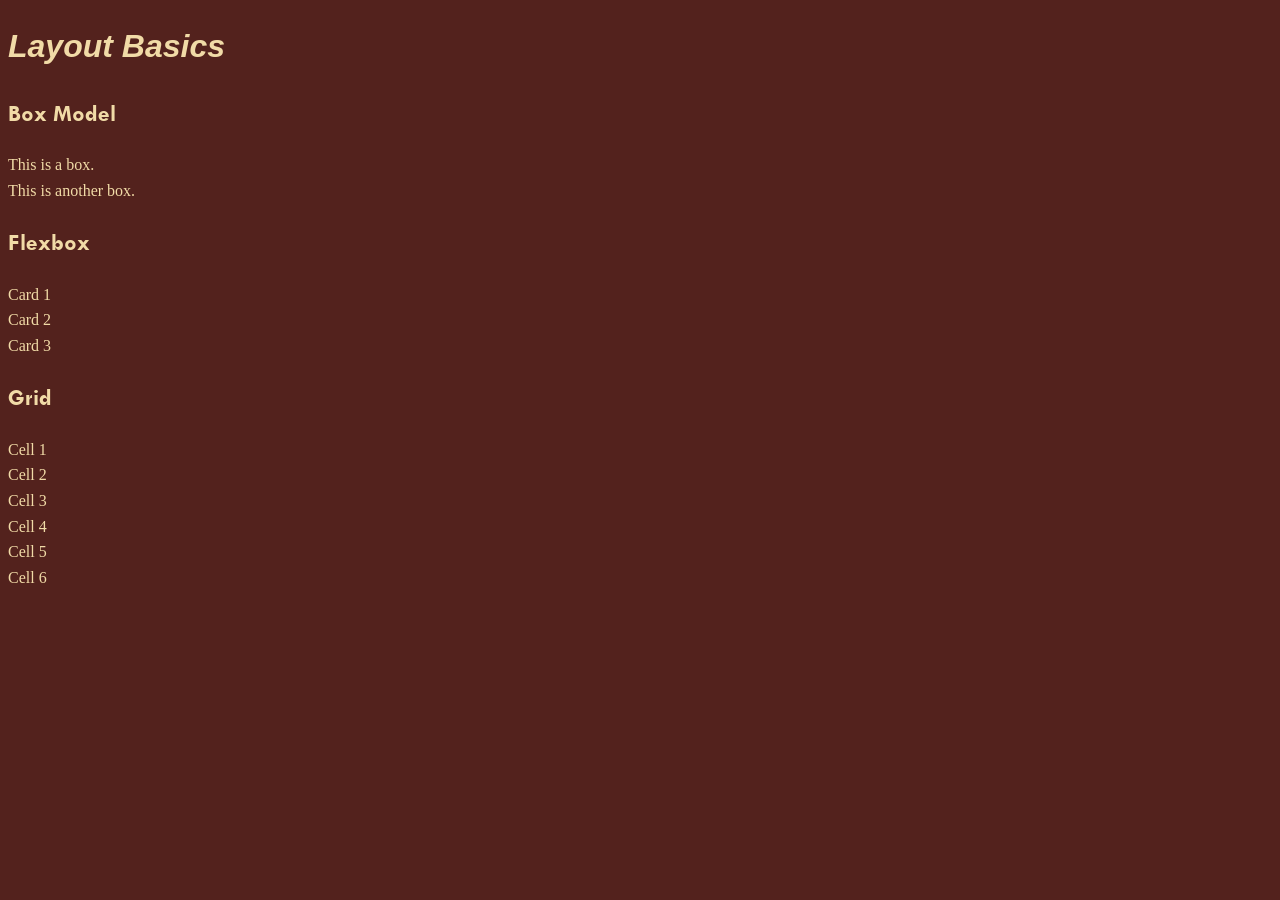
==== website/index.html @ 5d04b7e9 "Adding custom fonts" ====
<!DOCTYPE html>
<html lang="en">
<head>
    <meta charset="UTF-8">
    <meta name="viewport" content="width=device-width, initial-scale=1.0">
    <title>Styled Website</title>
    <link rel="stylesheet" href="style.css">
</head>
<body>
    <h1>Layout Basics</h1>

    <section class="box-demo">
      <h2>Box Model</h2>
      <div class="box">This is a box.</div>
      <div class="box">This is another box.</div>
    </section>

    <section>
      <h2>Flexbox</h2>
      <div class="flex-container">
        <div class="card">Card 1</div>
        <div class="card">Card 2</div>
        <div class="card">Card 3</div>
      </div>
    </section>

    <section>
      <h2>Grid</h2>
      <div class="grid-container">
        <div class="grid-item">Cell 1</div>
        <div class="grid-item">Cell 2</div>
        <div class="grid-item">Cell 3</div>
        <div class="grid-item">Cell 4</div>
        <div class="grid-item">Cell 5</div>
        <div class="grid-item">Cell 6</div>
      </div>
    </section>
</body>
</html>
---- website/style.css ----
@font-face {
    font-family: 'MyCustomFont';
    src: url('fonts/TCB_____.TTF') format('truetype');
    font-weight: 700; /* Bold version */
    font-style: normal;
}

@font-face {
    font-family: 'MyCustomFont';
    src: url('fonts/TCMI_____.TTF') format('truetype');
    font-weight: 700; /* Bold Italic version */
    font-style: italic;
}

body {
    font-family: Georgia, serif;
    color: #F1DBA7;
    line-height: 1.6;
    background-color: #53221D;
}

h1 {
    font-family: 'MyCustomFont', sans-serif;
    font-weight: 700;
    font-style: italic;
}

h2 {
    font-family: 'MyCustomFont', sans-serif;
    font-weight: 300;
    font-style: normal; /
}
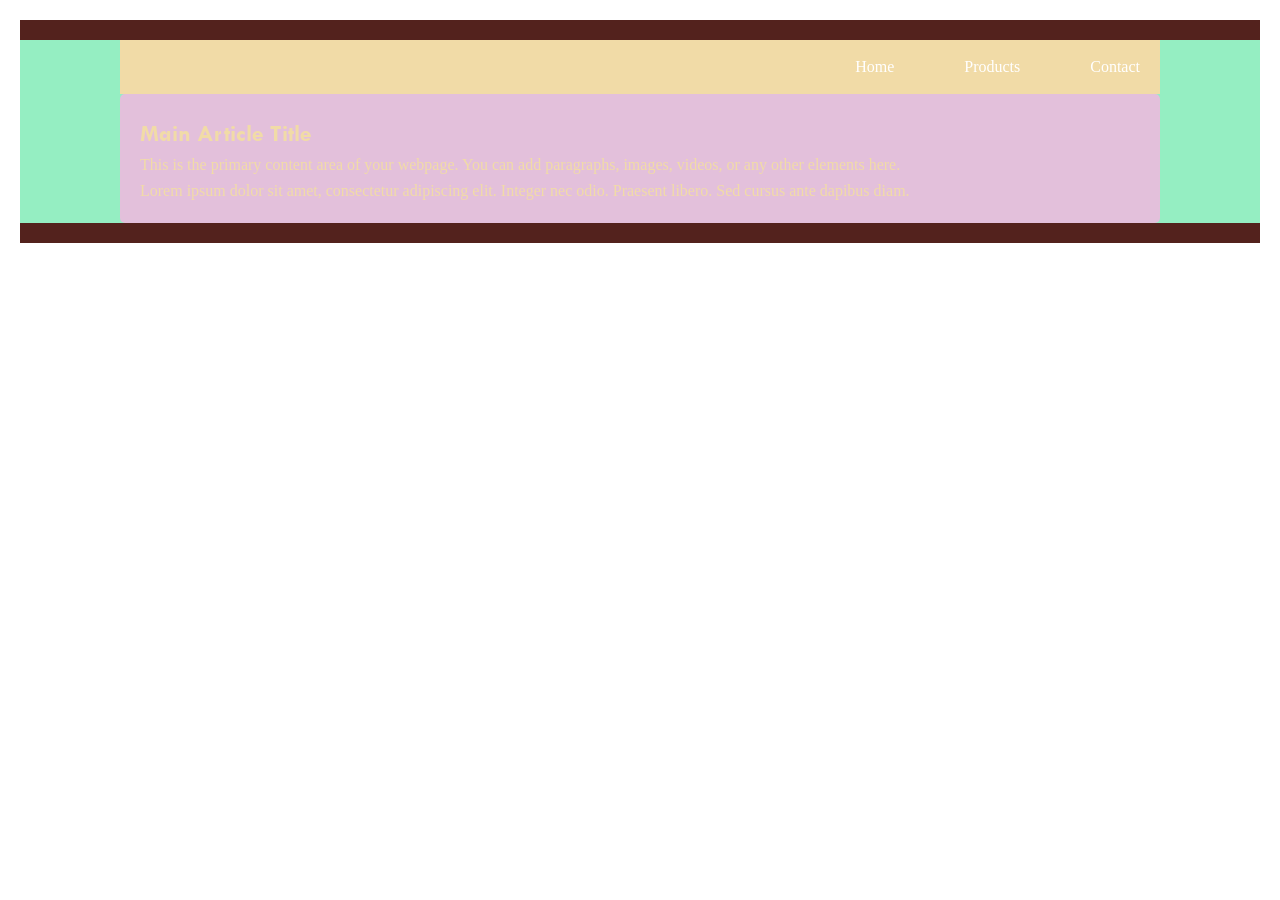
==== commit b06f2d3f: "add stuff" ====
--- a/website/index.html
+++ b/website/index.html
@@ -3,37 +3,30 @@
 <head>
     <meta charset="UTF-8">
     <meta name="viewport" content="width=device-width, initial-scale=1.0">
-    <title>Styled Website</title>
+    <title>My Page</title>
+    <!-- Link to the external CSS stylesheet -->
     <link rel="stylesheet" href="style.css">
 </head>
 <body>
-    <h1>Layout Basics</h1>
-
-    <section class="box-demo">
-      <h2>Box Model</h2>
-      <div class="box">This is a box.</div>
-      <div class="box">This is another box.</div>
-    </section>
-
-    <section>
-      <h2>Flexbox</h2>
-      <div class="flex-container">
-        <div class="card">Card 1</div>
-        <div class="card">Card 2</div>
-        <div class="card">Card 3</div>
-      </div>
-    </section>
-
-    <section>
-      <h2>Grid</h2>
-      <div class="grid-container">
-        <div class="grid-item">Cell 1</div>
-        <div class="grid-item">Cell 2</div>
-        <div class="grid-item">Cell 3</div>
-        <div class="grid-item">Cell 4</div>
-        <div class="grid-item">Cell 5</div>
-        <div class="grid-item">Cell 6</div>
-      </div>
-    </section>
+    <div class="bigbox">
+        <div class="smallbox">
+            <div class="navbox">
+                <nav>
+                    <ul>
+                        <li><a href="#home">Home</a></li>
+                        <li><a href="#products">Products</a></li>
+                        <li><a href="#contact">Contact</a></li>
+                    </ul>
+                </nav>
+            </div>
+            <main>
+                <article>
+                    <h2>Main Article Title</h2>
+                    <p>This is the primary content area of your webpage. You can add paragraphs, images, videos, or any other elements here.</p>
+                    <p>Lorem ipsum dolor sit amet, consectetur adipiscing elit. Integer nec odio. Praesent libero. Sed cursus ante dapibus diam.</p>
+                </article>
+            </main>
+        </div>
+    </div>
 </body>
-</html>+</html>
--- a/website/style.css
+++ b/website/style.css
@@ -12,11 +12,20 @@
     font-style: italic;
 }
 
+* {
+    box-sizing: border-box;
+    margin: 0;
+    padding: 0;
+}
+
 body {
     font-family: Georgia, serif;
     color: #F1DBA7;
     line-height: 1.6;
-    background-color: #53221D;
+    display: flex;
+    flex-direction: column;
+    min-height: 100vh;
+    padding: 20px;
 }
 
 h1 {
@@ -29,4 +38,60 @@
     font-family: 'MyCustomFont', sans-serif;
     font-weight: 300;
     font-style: normal; /
+}
+
+/* Navigation Bar */
+nav {
+    background-color: #F1DBA7;
+    width: 100%;
+    margin: 0 auto;
+}
+
+nav ul {
+    list-style: none;
+    display: flex;
+    justify-content: right;
+    gap: 30px;
+}
+
+nav li {
+    margin: 0;
+}
+
+nav a {
+    display: block;
+    color: white;
+    text-decoration: none;
+    padding: 14px 20px;
+    transition: background-color 0.3s;
+}
+
+nav a:hover {
+    background-color: #53221D;
+}
+
+.bigbox {
+    background-color: #53221D;
+}
+
+.smallbox {
+    background-color: #95EEC2;
+    display: flex;
+    flex: 1;
+    flex-direction: column;
+    width: 100%;
+    margin: 20px auto;
+    padding-right: 100px;
+    padding-left: 100px;
+    gap: 0px;
+}
+
+.navbox {
+}
+
+main {
+    flex: 3;
+    background-color: #E3C0DB;
+    padding: 20px;
+    border-radius: 5px;
 }
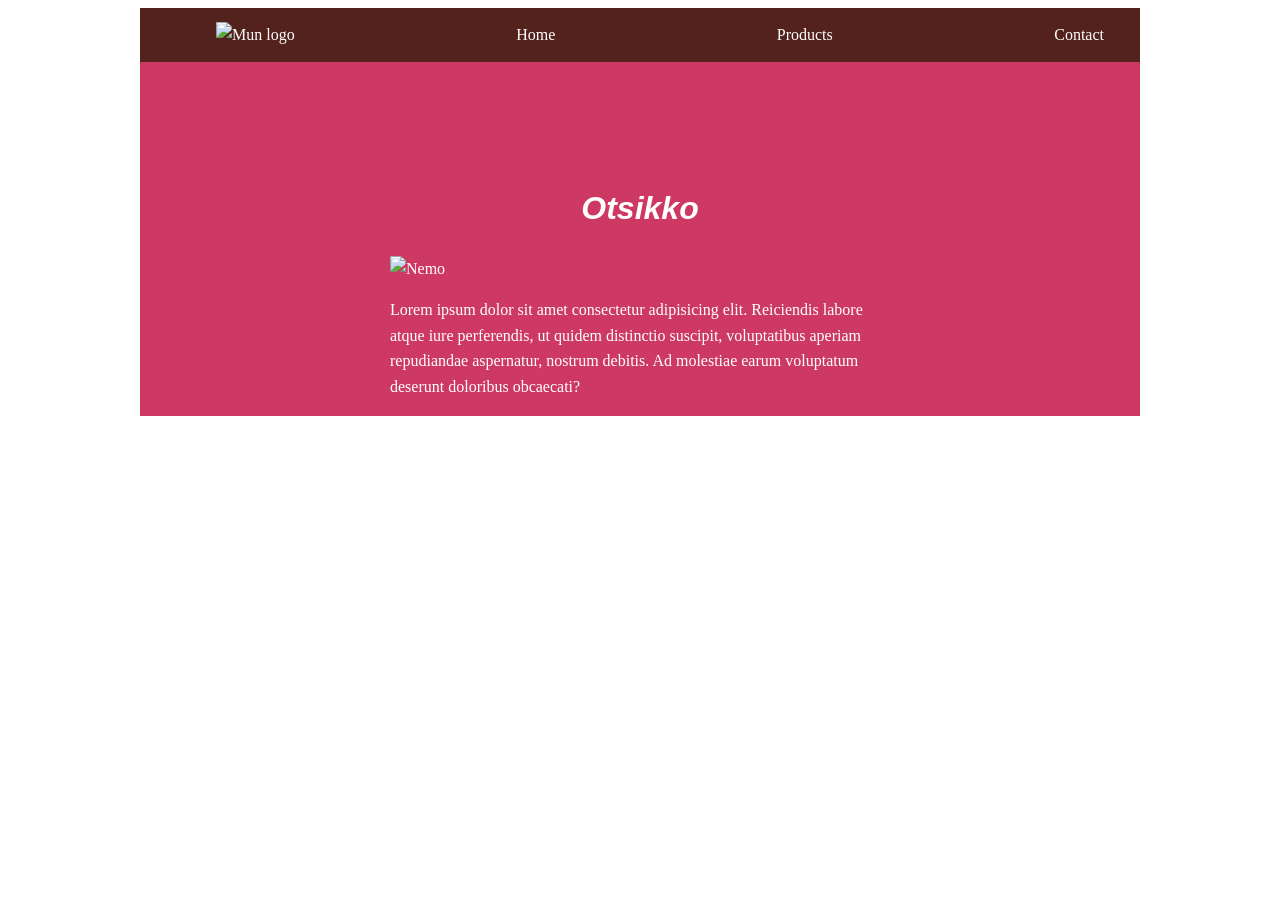
==== commit 52b25590: "Etusivu tehty" ====
--- a/website/index.html
+++ b/website/index.html
@@ -3,30 +3,32 @@
 <head>
     <meta charset="UTF-8">
     <meta name="viewport" content="width=device-width, initial-scale=1.0">
-    <title>My Page</title>
-    <!-- Link to the external CSS stylesheet -->
+    <title>Webdev Harjoitus</title>
     <link rel="stylesheet" href="style.css">
 </head>
 <body>
-    <div class="bigbox">
-        <div class="smallbox">
-            <div class="navbox">
-                <nav>
-                    <ul>
-                        <li><a href="#home">Home</a></li>
-                        <li><a href="#products">Products</a></li>
-                        <li><a href="#contact">Contact</a></li>
-                    </ul>
-                </nav>
-            </div>
-            <main>
-                <article>
-                    <h2>Main Article Title</h2>
-                    <p>This is the primary content area of your webpage. You can add paragraphs, images, videos, or any other elements here.</p>
-                    <p>Lorem ipsum dolor sit amet, consectetur adipiscing elit. Integer nec odio. Praesent libero. Sed cursus ante dapibus diam.</p>
-                </article>
-            </main>
-        </div>
+    <div class="page-wrapper">
+        <header>
+            <nav>
+                <ul>
+                    <li><a href="index.html">
+                        <img src="images/logo.jpg" alt="Mun logo">
+                        </a>
+                    </li>
+                    <li><a href="#home">Home</a></li>
+                    <li><a href="#products">Products</a></li>
+                    <li><a href="#contact">Contact</a></li>
+                </ul>
+            </nav>
+        </header>
+
+                <main>      
+                    <h1>Otsikko</h1>
+                    <div class="home-img"><img src="images/nemo_01.jpg" alt="Nemo"/></div>
+                    <div class="home-content"> 
+                        <p>Lorem ipsum dolor sit amet consectetur adipisicing elit. Reiciendis labore atque iure perferendis, ut quidem distinctio suscipit, voluptatibus aperiam repudiandae aspernatur, nostrum debitis. Ad molestiae earum voluptatum deserunt doloribus obcaecati?</p>
+                    </div>  
+                </main>
     </div>
 </body>
 </html>
--- a/website/style.css
+++ b/website/style.css
@@ -1,64 +1,64 @@
+/*custom fontit*/
 @font-face {
-    font-family: 'MyCustomFont';
-    src: url('fonts/TCB_____.TTF') format('truetype');
+    font-family: "MyCustomFont";
+    src: url(fonts/TCB_____.TTF) format(truetype);
     font-weight: 700; /* Bold version */
     font-style: normal;
 }
 
 @font-face {
-    font-family: 'MyCustomFont';
-    src: url('fonts/TCMI_____.TTF') format('truetype');
+    font-family: "MyCustomFont";
+    src: url(fonts/TCMI_____.TTF) format(truetype);
     font-weight: 700; /* Bold Italic version */
     font-style: italic;
 }
 
-* {
-    box-sizing: border-box;
-    margin: 0;
-    padding: 0;
+.page-wrapper {
+    max-width: 1000px;
+    width: 100%;
+    margin: 0 auto;
 }
 
 body {
     font-family: Georgia, serif;
-    color: #F1DBA7;
+    color: #ffffff;
     line-height: 1.6;
-    display: flex;
-    flex-direction: column;
-    min-height: 100vh;
-    padding: 20px;
+    justify-content: center;
 }
 
 h1 {
-    font-family: 'MyCustomFont', sans-serif;
+    font-family: "MyCustomFont", sans-serif;
     font-weight: 700;
     font-style: italic;
 }
 
 h2 {
-    font-family: 'MyCustomFont', sans-serif;
+    font-family: "MyCustomFont", sans-serif;
     font-weight: 300;
-    font-style: normal; /
+    font-style: normal;
 }
 
-/* Navigation Bar */
-nav {
-    background-color: #F1DBA7;
+/*header juttuja*/
+header {
+    background-color: #53221D;
     width: 100%;
-    margin: 0 auto;
 }
 
-nav ul {
-    list-style: none;
-    display: flex;
-    justify-content: right;
-    gap: 30px;
+header img {
+    max-width: 7rem;
+    height: auto;
 }
 
-nav li {
-    margin: 0;
+header ul {
+    display: flex;
+    justify-content: space-between;
+    list-style: none;
+    margin: 0 1rem;
+    font-size: 16px;
 }
 
-nav a {
+header li a {
+    margin: 0;
     display: block;
     color: white;
     text-decoration: none;
@@ -66,32 +66,38 @@
     transition: background-color 0.3s;
 }
 
-nav a:hover {
-    background-color: #53221D;
+/*main juttuja*/
+main {
+    width: 100%;
+    display: flex;
+    align-items: center;
+    flex-direction: column;
+    background-color: #ce3964;
+    padding-top: 100px;
+    padding-left: 20px;
+    padding-right: 20px;
+    box-sizing: border-box;
+    overflow: hidden;
 }
 
-.bigbox {
-    background-color: #53221D;
+/*Etusivun juttuja*/
+.home-content {
+    width: 500px;
+    margin: 0 auto;   
 }
 
-.smallbox {
-    background-color: #95EEC2;
-    display: flex;
-    flex: 1;
-    flex-direction: column;
+.home-img {
     width: 100%;
-    margin: 20px auto;
-    padding-right: 100px;
-    padding-left: 100px;
-    gap: 0px;
+    max-width: 500px;
+    margin: 0;
 }
 
-.navbox {
+.home-img img {
+    width: 100%;
+    height: auto;
+    display: block;
 }
 
-main {
-    flex: 3;
-    background-color: #E3C0DB;
-    padding: 20px;
-    border-radius: 5px;
-}+/*Products sivun juttuja*/
+
+/*Content sivun juttuja*/
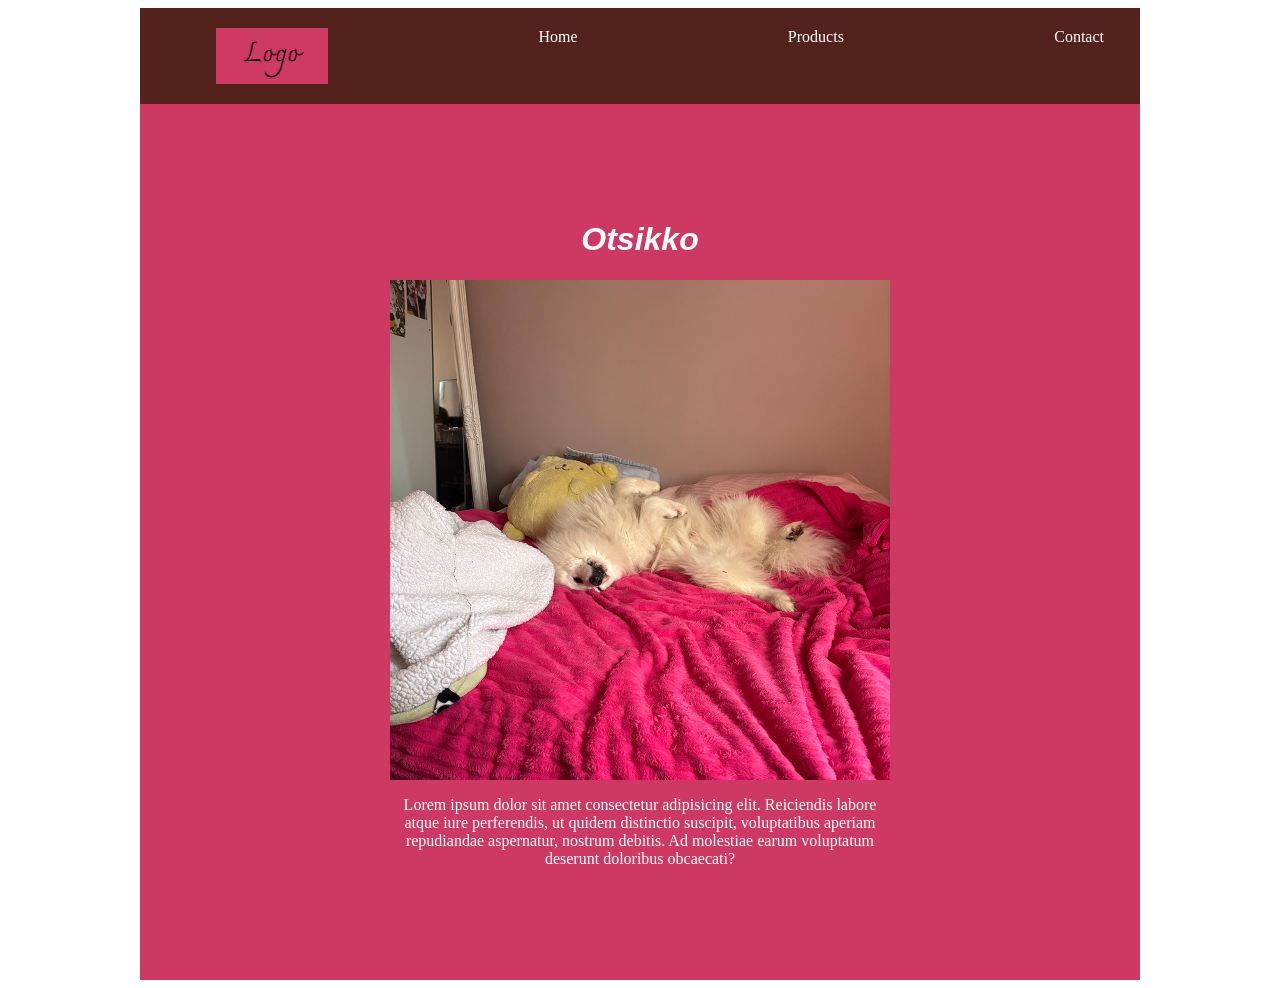
==== commit 08ce663c: "Fixed links" ====
--- a/website/index.html
+++ b/website/index.html
@@ -15,9 +15,9 @@
                         <img src="images/logo.jpg" alt="Mun logo">
                         </a>
                     </li>
-                    <li><a href="#home">Home</a></li>
-                    <li><a href="#products">Products</a></li>
-                    <li><a href="#contact">Contact</a></li>
+                    <li><a href="index.html">Home</a></li>
+                    <li><a href="products.html">Products</a></li>
+                    <li><a href="contact.html">Contact</a></li>
                 </ul>
             </nav>
         </header>
--- a/website/style.css
+++ b/website/style.css
@@ -22,20 +22,20 @@
 body {
     font-family: Georgia, serif;
     color: #ffffff;
-    line-height: 1.6;
+    padding: 0 5rem;
     justify-content: center;
 }
 
 h1 {
-    font-family: "MyCustomFont", sans-serif;
+    font-family: tahoma, sans-serif;
     font-weight: 700;
     font-style: italic;
 }
 
 h2 {
-    font-family: "MyCustomFont", sans-serif;
-    font-weight: 300;
-    font-style: normal;
+    font-family: tahoma, sans-serif;
+    font-weight: 350;
+    font-style: italic;
 }
 
 /*header juttuja*/
@@ -59,31 +59,33 @@
 
 header li a {
     margin: 0;
-    display: block;
+    display: flex;
     color: white;
     text-decoration: none;
-    padding: 14px 20px;
+    padding: 20px;
     transition: background-color 0.3s;
 }
 
-/*main juttuja*/
+/*main box juttuja*/
 main {
     width: 100%;
     display: flex;
     align-items: center;
     flex-direction: column;
     background-color: #ce3964;
-    padding-top: 100px;
-    padding-left: 20px;
-    padding-right: 20px;
+    padding-top: 6rem;
+    padding-bottom: 6rem;
+    padding-left: 2rem;
+    padding-right: 2rem;
     box-sizing: border-box;
     overflow: hidden;
 }
 
 /*Etusivun juttuja*/
 .home-content {
-    width: 500px;
-    margin: 0 auto;   
+    width: 100%;
+    max-width: 500px;  
+    text-align: center;
 }
 
 .home-img {
@@ -99,5 +101,72 @@
 }
 
 /*Products sivun juttuja*/
+section {
+    display: grid;
+    grid-template-columns: repeat(3, 1fr);
+    gap: 30px;
+    max-width: 1000px;
+    width: 100%;
+    margin: 0 auto;
+    padding: 40px 20px;
+    box-sizing: border-box;
+}
 
-/*Content sivun juttuja*/+/* Individual product card styling */
+.product {
+    background-color: #53221D;
+    border-radius: 8px;
+    overflow: hidden;
+    display: flex;
+    flex-direction: column;
+}
+
+/* Style the images inside the product cards */
+.product img {
+    width: 100%;
+    height: 200px;
+    object-fit: cover;
+    display: block;
+}
+
+/* Padding for the text content inside the card */
+.product .content, 
+.product header {
+    padding: 15px;
+}
+
+/* Responsive behavior: 2 columns on tablets, 1 column on mobile */
+@media (max-width: 900px) {
+    section {
+        grid-template-columns: repeat(2, 1fr); /* Drops to 2 columns on medium screens */
+    }
+}
+
+@media (max-width: 600px) {
+    section {
+        grid-template-columns: 1fr;            /* Stacks cards in a single column on mobile */
+    }
+}
+
+/*Contact sivun juttuja*/
+main.contact {
+    display: grid;
+    grid-template-columns: 2fr 2fr;
+    align-items: center;
+}
+
+.contact-img {
+    width: 100%;
+}
+
+.contact-img img {
+    width: 100%;
+    height: auto;
+    display: block;
+}
+
+@media (max-width: 600px) {
+    main.contact {
+        grid-template-columns: 1fr;
+    }
+}
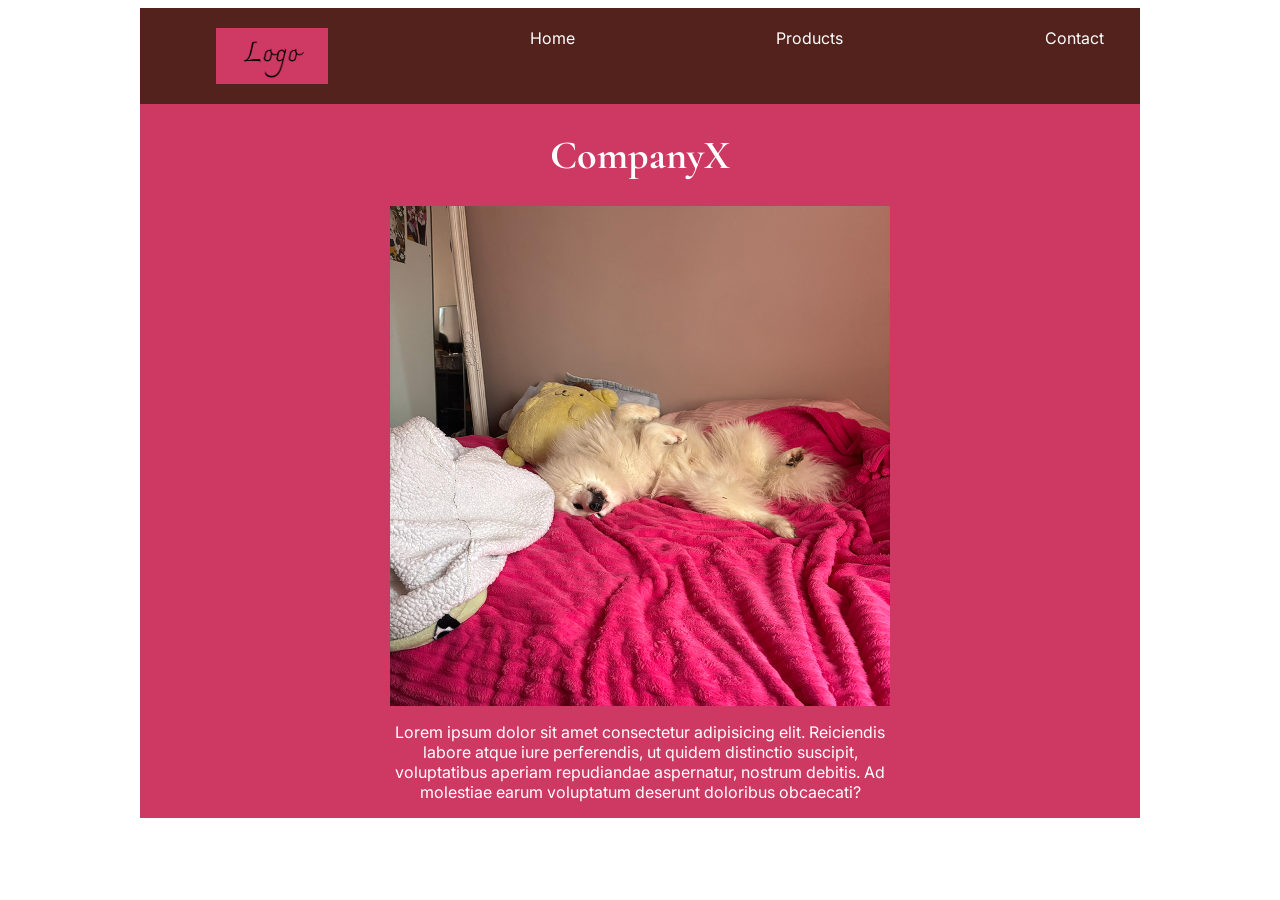
==== commit ad1ae312: "Added custom fonts" ====
--- a/website/index.html
+++ b/website/index.html
@@ -3,8 +3,10 @@
 <head>
     <meta charset="UTF-8">
     <meta name="viewport" content="width=device-width, initial-scale=1.0">
-    <title>Webdev Harjoitus</title>
+    <title>CompanyX</title>
     <link rel="stylesheet" href="style.css">
+    <link rel="stylesheet" href="https://fonts.googleapis.com/css2?family=Cormorant+Garamond">
+    <link rel="stylesheet" href="https://fonts.googleapis.com/css2?family=Inter">
 </head>
 <body>
     <div class="page-wrapper">
@@ -21,10 +23,11 @@
                 </ul>
             </nav>
         </header>
-
                 <main>      
-                    <h1>Otsikko</h1>
-                    <div class="home-img"><img src="images/nemo_01.jpg" alt="Nemo"/></div>
+                    <h1>CompanyX</h1>
+                    <div class="home-img">
+                        <img src="images/nemo_01.jpg" alt="Nemo"/>
+                    </div>
                     <div class="home-content"> 
                         <p>Lorem ipsum dolor sit amet consectetur adipisicing elit. Reiciendis labore atque iure perferendis, ut quidem distinctio suscipit, voluptatibus aperiam repudiandae aspernatur, nostrum debitis. Ad molestiae earum voluptatum deserunt doloribus obcaecati?</p>
                     </div>  
--- a/website/style.css
+++ b/website/style.css
@@ -1,18 +1,3 @@
-/*custom fontit*/
-@font-face {
-    font-family: "MyCustomFont";
-    src: url(fonts/TCB_____.TTF) format(truetype);
-    font-weight: 700; /* Bold version */
-    font-style: normal;
-}
-
-@font-face {
-    font-family: "MyCustomFont";
-    src: url(fonts/TCMI_____.TTF) format(truetype);
-    font-weight: 700; /* Bold Italic version */
-    font-style: italic;
-}
-
 .page-wrapper {
     max-width: 1000px;
     width: 100%;
@@ -20,21 +5,25 @@
 }
 
 body {
-    font-family: Georgia, serif;
+    font-family: "Inter", sans-serif;
     color: #ffffff;
+    font-style: normal;
+    font-size: 16px;
     padding: 0 5rem;
     justify-content: center;
+    text-align: center;
 }
 
 h1 {
-    font-family: tahoma, sans-serif;
-    font-weight: 700;
-    font-style: italic;
+    font-family: "Cormorant Garamond", serif;
+    font-weight: weight;
+    font-style: normal;
+    font-size: 2.5em;
 }
 
 h2 {
-    font-family: tahoma, sans-serif;
-    font-weight: 350;
+    font-family: "Cormorant Garamond", serif;
+    font-size: 1.875em;
     font-style: italic;
 }
 
@@ -73,10 +62,6 @@
     align-items: center;
     flex-direction: column;
     background-color: #ce3964;
-    padding-top: 6rem;
-    padding-bottom: 6rem;
-    padding-left: 2rem;
-    padding-right: 2rem;
     box-sizing: border-box;
     overflow: hidden;
 }
@@ -112,16 +97,16 @@
     box-sizing: border-box;
 }
 
-/* Individual product card styling */
 .product {
     background-color: #53221D;
     border-radius: 8px;
+    padding: 1rem;
     overflow: hidden;
     display: flex;
     flex-direction: column;
+    text-align: center;
 }
 
-/* Style the images inside the product cards */
 .product img {
     width: 100%;
     height: 200px;
@@ -129,22 +114,9 @@
     display: block;
 }
 
-/* Padding for the text content inside the card */
-.product .content, 
-.product header {
-    padding: 15px;
-}
-
-/* Responsive behavior: 2 columns on tablets, 1 column on mobile */
-@media (max-width: 900px) {
-    section {
-        grid-template-columns: repeat(2, 1fr); /* Drops to 2 columns on medium screens */
-    }
-}
-
 @media (max-width: 600px) {
     section {
-        grid-template-columns: 1fr;            /* Stacks cards in a single column on mobile */
+        grid-template-columns: 1fr;
     }
 }
 
